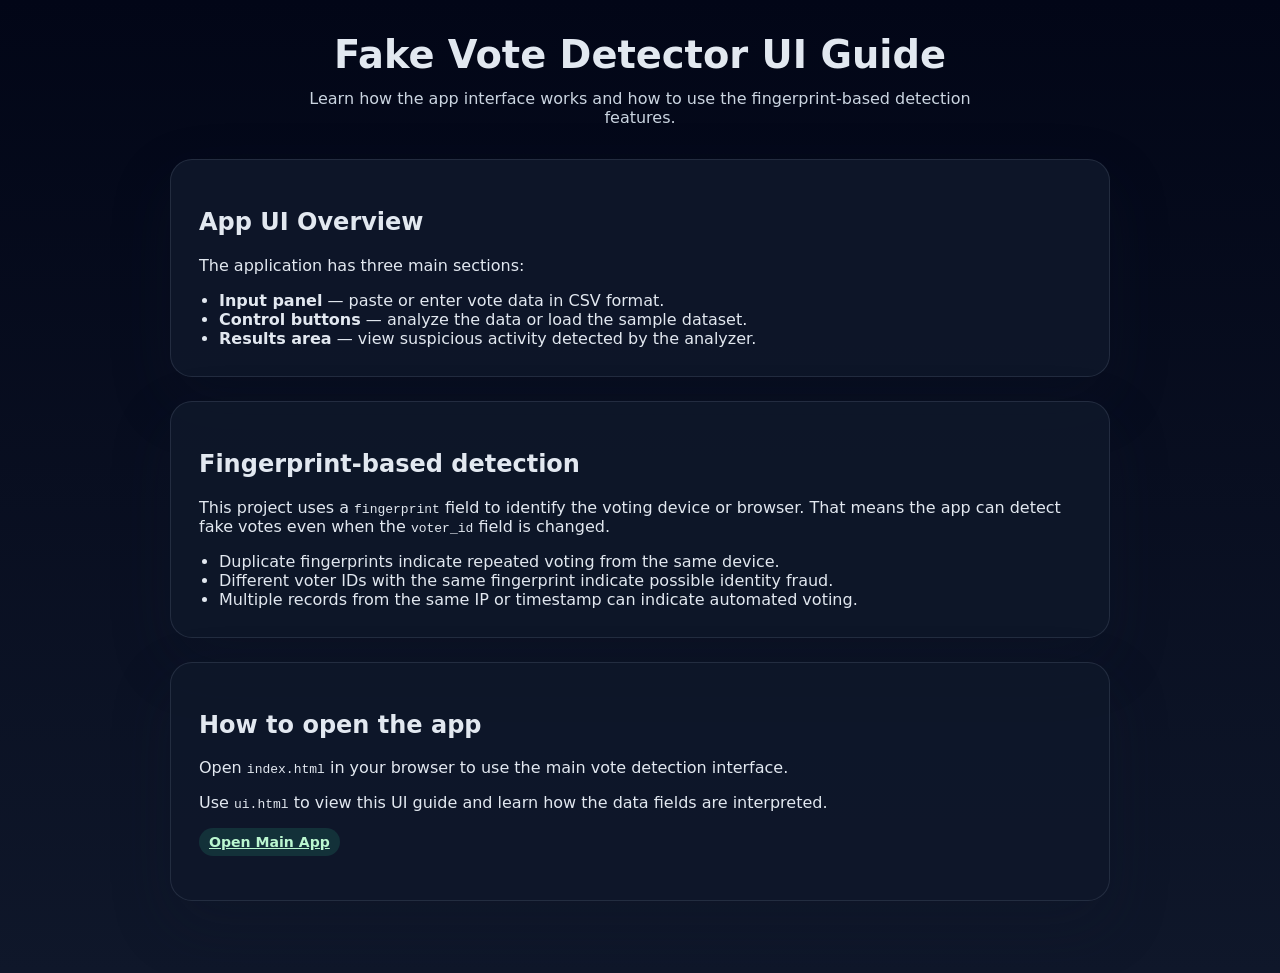
==== ui.html @ 25e43d23 "Initial fake vote detector project with fingerprint-based detection and UI guide" ====
<!DOCTYPE html>
<html lang="en">
<head>
  <meta charset="UTF-8" />
  <meta name="viewport" content="width=device-width, initial-scale=1.0" />
  <title>Fake Vote Detector UI Guide</title>
  <link rel="stylesheet" href="styles.css" />
</head>
<body>
  <div class="page-container">
    <header>
      <h1>Fake Vote Detector UI Guide</h1>
      <p>Learn how the app interface works and how to use the fingerprint-based detection features.</p>
    </header>

    <section class="card info-card">
      <h2>App UI Overview</h2>
      <p>The application has three main sections:</p>
      <ul>
        <li><strong>Input panel</strong> — paste or enter vote data in CSV format.</li>
        <li><strong>Control buttons</strong> — analyze the data or load the sample dataset.</li>
        <li><strong>Results area</strong> — view suspicious activity detected by the analyzer.</li>
      </ul>
    </section>

    <section class="card info-card">
      <h2>Fingerprint-based detection</h2>
      <p>This project uses a <code>fingerprint</code> field to identify the voting device or browser. That means the app can detect fake votes even when the <code>voter_id</code> field is changed.</p>
      <ul>
        <li>Duplicate fingerprints indicate repeated voting from the same device.</li>
        <li>Different voter IDs with the same fingerprint indicate possible identity fraud.</li>
        <li>Multiple records from the same IP or timestamp can indicate automated voting.</li>
      </ul>
    </section>

    <section class="card info-card">
      <h2>How to open the app</h2>
      <p>Open <code>index.html</code> in your browser to use the main vote detection interface.</p>
      <p>Use <code>ui.html</code> to view this UI guide and learn how the data fields are interpreted.</p>
      <p><a href="index.html" class="badge badge-success">Open Main App</a></p>
    </section>
  </div>
</body>
</html>
---- styles.css ----
:root {
  --bg: #0f172a;
  --surface: #172240;
  --surface-strong: #1e2a4d;
  --text: #e2e8f0;
  --accent: #38bdf8;
  --danger: #f87171;
  --success: #34d399;
  --border: rgba(148, 163, 184, 0.16);
}

* {
  box-sizing: border-box;
}

body {
  margin: 0;
  font-family: Inter, system-ui, -apple-system, BlinkMacSystemFont, 'Segoe UI', sans-serif;
  background: linear-gradient(180deg, #020617 0%, #0f172a 100%);
  color: var(--text);
}

.page-container {
  max-width: 980px;
  margin: 0 auto;
  padding: 32px 20px 48px;
}

header {
  text-align: center;
  margin-bottom: 32px;
}

header h1 {
  margin: 0;
  font-size: clamp(2rem, 3vw, 3rem);
}

header p {
  margin: 12px auto 0;
  max-width: 720px;
  color: #cbd5e1;
}

.card {
  background: rgba(15, 23, 42, 0.92);
  border: 1px solid var(--border);
  border-radius: 22px;
  box-shadow: 0 24px 60px rgba(15, 23, 42, 0.24);
  padding: 28px;
  margin-bottom: 24px;
}

textarea {
  width: 100%;
  border: 1px solid rgba(148, 163, 184, 0.18);
  border-radius: 16px;
  padding: 16px;
  font-family: ui-monospace, SFMono-Regular, Menlo, Monaco, Consolas, 'Liberation Mono', 'Courier New', monospace;
  font-size: 0.95rem;
  color: var(--text);
  background: rgba(15, 23, 42, 0.92);
  resize: vertical;
}

.controls {
  display: flex;
  flex-wrap: wrap;
  gap: 12px;
  margin-top: 16px;
}

button {
  border: none;
  border-radius: 999px;
  padding: 14px 22px;
  cursor: pointer;
  font-weight: 600;
  color: #0f172a;
  background: var(--accent);
  transition: transform 0.2s ease, box-shadow 0.2s ease;
}

button:hover {
  transform: translateY(-1px);
  box-shadow: 0 14px 36px rgba(56, 189, 248, 0.22);
}

button:active {
  transform: translateY(0);
}

.results-card ul,
.results-card p,
.info-card ul {
  margin: 0;
  padding-left: 20px;
}

.result-item {
  border: 1px solid rgba(148, 163, 184, 0.16);
  border-radius: 16px;
  padding: 16px;
  margin-bottom: 14px;
  background: rgba(30, 42, 77, 0.9);
}

.result-item strong {
  display: block;
  margin-bottom: 8px;
  color: #f8fafc;
}

.result-item .meta {
  color: #cbd5e1;
  font-size: 0.92rem;
}

.badge {
  display: inline-flex;
  align-items: center;
  padding: 6px 10px;
  border-radius: 999px;
  font-size: 0.88rem;
  font-weight: 700;
}

.badge-danger {
  background: rgba(248, 113, 113, 0.14);
  color: #fecaca;
}

.badge-success {
  background: rgba(52, 211, 153, 0.14);
  color: #bbf7d0;
}

.results-empty {
  color: #94a3b8;
}

@media (max-width: 720px) {
  .controls {
    flex-direction: column;
  }
}
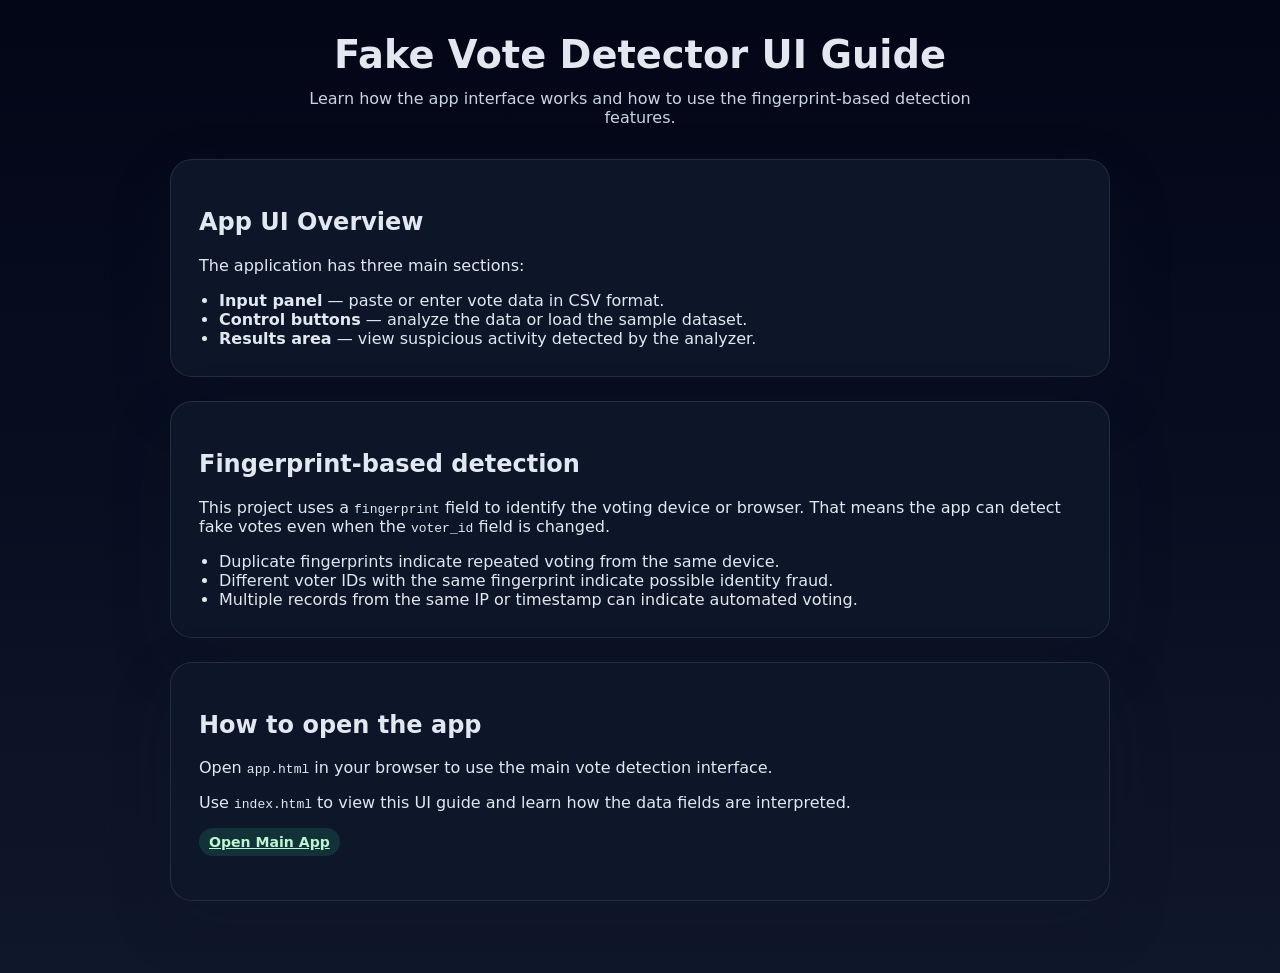
==== commit c744df4d: "Set UI guide as main landing page and preserve app in app.html" ====
--- a/ui.html
+++ b/ui.html
@@ -35,9 +35,9 @@
 
     <section class="card info-card">
       <h2>How to open the app</h2>
-      <p>Open <code>index.html</code> in your browser to use the main vote detection interface.</p>
-      <p>Use <code>ui.html</code> to view this UI guide and learn how the data fields are interpreted.</p>
-      <p><a href="index.html" class="badge badge-success">Open Main App</a></p>
+      <p>Open <code>app.html</code> in your browser to use the main vote detection interface.</p>
+      <p>Use <code>index.html</code> to view this UI guide and learn how the data fields are interpreted.</p>
+      <p><a href="app.html" class="badge badge-success">Open Main App</a></p>
     </section>
   </div>
 </body>
